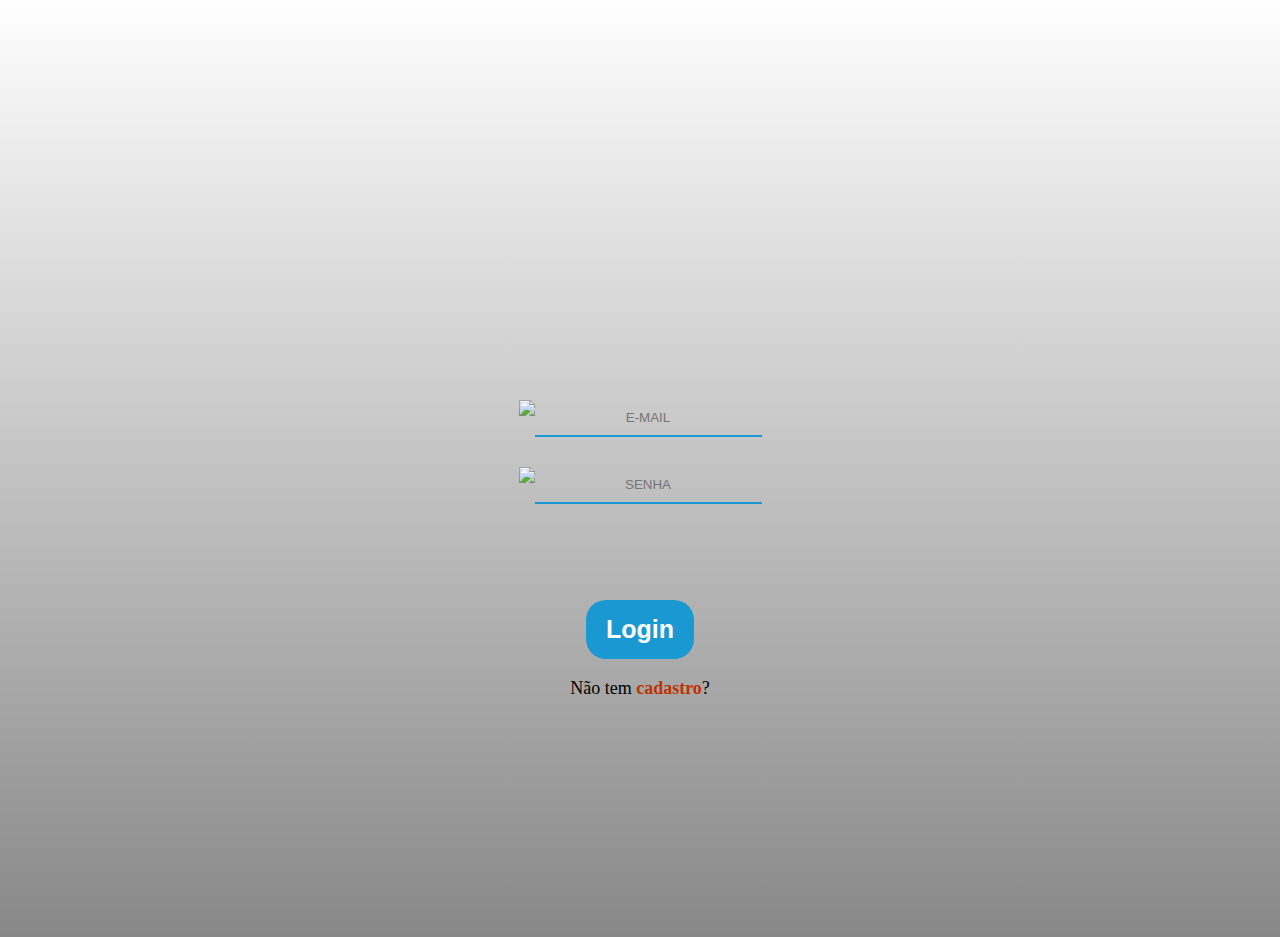
==== index.html @ 2b51e261 "Página de login, css inicial" ====
<!DOCTYPE html>

<html lang="pt-br">
	<head>
		<meta charset="utf-8">
		<title>Página inicial</title>
		<link rel="stylesheet" href="reset.css">
    	<link rel="stylesheet" href="style.css">
	</head>

	<body>

		<main>
			<form>
				<div class="imagem">
				<img src="conecte-se.png">
	          	<input type="email" id="email" class="input-padrao" required placeholder="E-MAIL">
	          	</div>	

	          	<div class="imagem-senha">		
	          	<img src="senha.png">
	          	<input type="password" id="senha" class="input-padrao" required placeholder="SENHA">
				</div>	
				<div id="botao">
					<input type="submit" name="index" value="Login" class="login">
				</div>
				<p>Não tem <em><a href="#">cadastro</a></em>?</p>
			</form>
		</main>


	</body>

</html>
---- style.css ----
body{
	background: #b5b5b5;
	background: linear-gradient(#FEFEFE, #888888);
}

form{
	margin: 400px 40px 0;
	display: flex;
	align-items: center;
	justify-content: center;
	flex-direction: column;
}

.imagem{
	display: inherit;
}

.imagem-senha{
	display: inherit;
}

form img{
	height: 20px;
	display: inline;
}

form label, form legend{
  display: block;
  font-size: 20px;
  margin: 0 0 10px;
}

form p {
	margin: 5px 0 240px;
	font-size: 18px;
}

form a{
	color:#bd3300;
	font-weight: bold;
	text-decoration: none; 
}

.input-padrao{
  display: flex; 
  margin: 0 0 30px;
  padding: 10px 25px;
  width: 80%;
  border-top: none;
  border-right: none;
  border-left:none;
  border-bottom-color:#1998D1;
  text-align: center;
  background: transparent;
}

#botao{
	display: flex;
	align-items: center;
	justify-content: center;
	flex-direction: column;
	min-height: 10vh;
	margin: 50px 50px 0;
}

.login {
	font-size: 25px;
	font-weight: bold;
	padding: 15px 20px;
	background: #1998D1;
	color: white;
	border: none;
	border-radius: 20px;
	transition: 1s all;
	cursor: pointer;
}

.login:hover{
	background: #1477a4;
  	transform:scale(1.2);
}
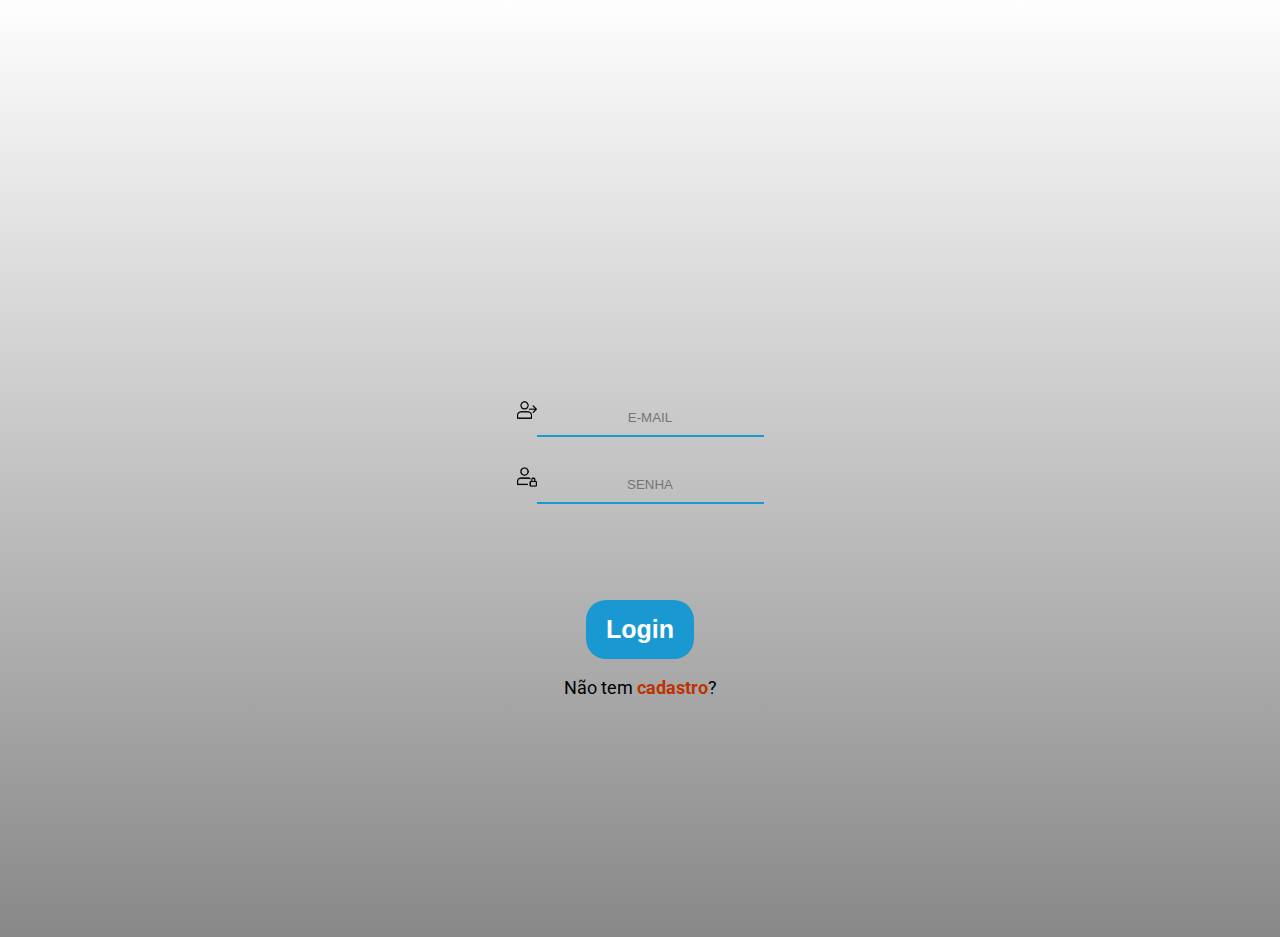
==== commit d3b63255: "Inclusão da fonte Roboto-light" ====
--- a/index.html
+++ b/index.html
@@ -7,6 +7,8 @@
 		<title>Página inicial</title>
 		<link rel="stylesheet" href="reset.css">
     	<link rel="stylesheet" href="style.css">
+    	<link href="https://fonts.googleapis.com/css2?family=Roboto:wght@300&display=swap" rel="stylesheet">
+
 	</head>
 
 	<body>
@@ -14,12 +16,12 @@
 		<main>
 			<form>
 				<div class="imagem">
-				<img src="conecte-se.png">
+				<img src="assets/conecte-se.png">
 	          	<input type="email" id="email" class="input-padrao" required placeholder="E-MAIL">
 	          	</div>	
 
 	          	<div class="imagem-senha">		
-	          	<img src="senha.png">
+	          	<img src="assets/senha.png">
 	          	<input type="password" id="senha" class="input-padrao" required placeholder="SENHA">
 				</div>	
 				<div id="botao">
--- a/style.css
+++ b/style.css
@@ -1,6 +1,7 @@
 body{
 	background: #b5b5b5;
 	background: linear-gradient(#FEFEFE, #888888);
+	font-family: 'Roboto', sans-serif;
 }
 
 form{
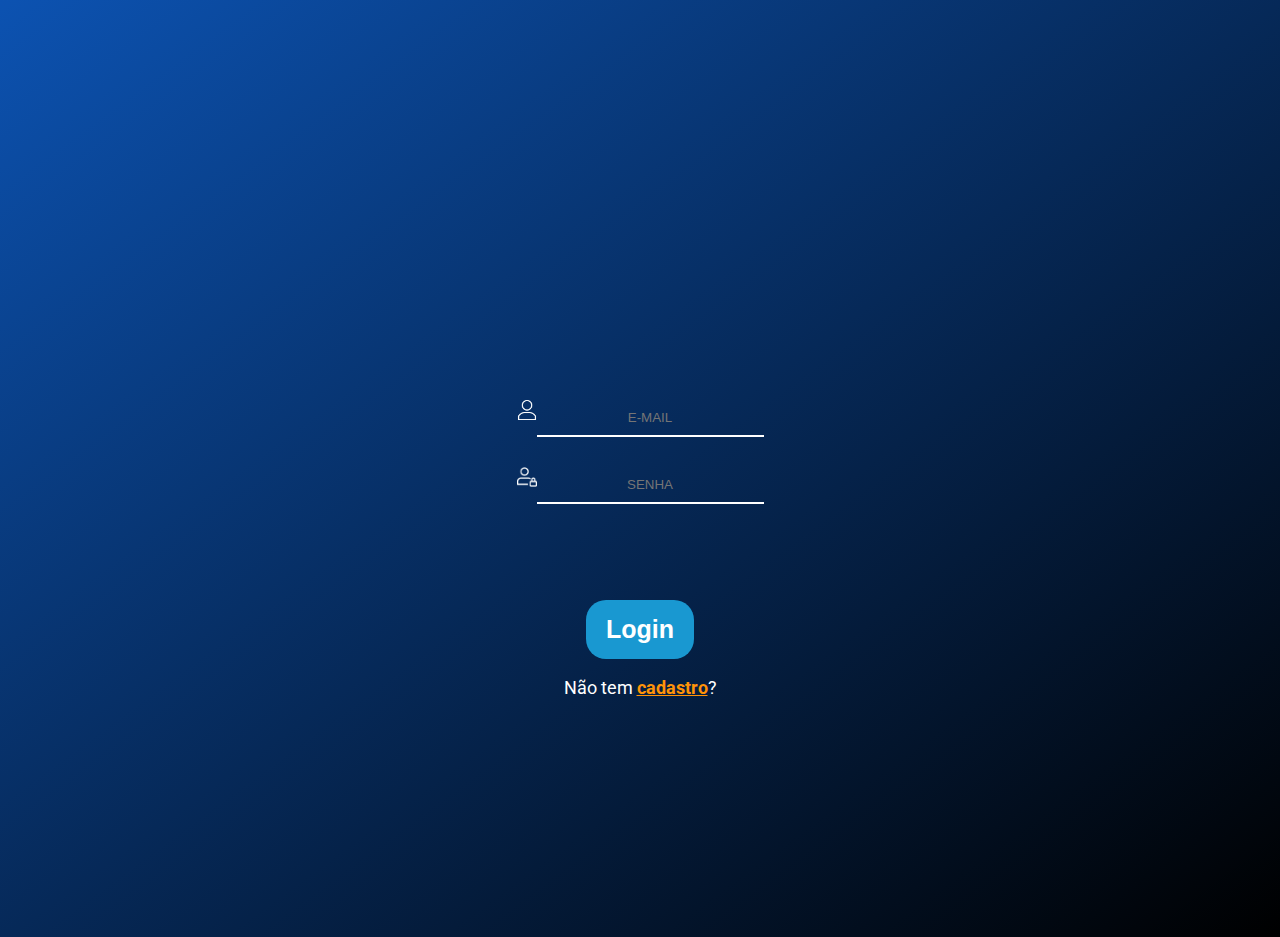
==== commit 0eebe2d4: "Atualização cores e bordas" ====
--- a/index.html
+++ b/index.html
@@ -16,12 +16,12 @@
 		<main>
 			<form>
 				<div class="imagem">
-				<img src="assets/conecte-se.png">
+				<img src="assets/user.png">
 	          	<input type="email" id="email" class="input-padrao" required placeholder="E-MAIL">
 	          	</div>	
 
 	          	<div class="imagem-senha">		
-	          	<img src="assets/senha.png">
+	          	<img src="assets/white.png">
 	          	<input type="password" id="senha" class="input-padrao" required placeholder="SENHA">
 				</div>	
 				<div id="botao">
--- a/style.css
+++ b/style.css
@@ -1,6 +1,6 @@
 body{
 	background: #b5b5b5;
-	background: linear-gradient(#FEFEFE, #888888);
+	background-image: linear-gradient(to bottom right, #034db1f2, #000000);
 	font-family: 'Roboto', sans-serif;
 }
 
@@ -34,12 +34,12 @@
 form p {
 	margin: 5px 0 240px;
 	font-size: 18px;
+	color: white;
 }
 
 form a{
-	color:#bd3300;
-	font-weight: bold;
-	text-decoration: none; 
+	color:#ff9308;
+	font-weight: bold; 
 }
 
 .input-padrao{
@@ -47,12 +47,11 @@
   margin: 0 0 30px;
   padding: 10px 25px;
   width: 80%;
-  border-top: none;
-  border-right: none;
-  border-left:none;
-  border-bottom-color:#1998D1;
+  border: none;
+  border-bottom:2px solid white;
   text-align: center;
   background: transparent;
+  outline: none;
 }
 
 #botao{
@@ -62,6 +61,7 @@
 	flex-direction: column;
 	min-height: 10vh;
 	margin: 50px 50px 0;
+	border:none;
 }
 
 .login {
@@ -80,3 +80,57 @@
 	background: #1477a4;
   	transform:scale(1.2);
 }
+/*--------------------------------cadastro-----------------------------------------------*/
+
+/*body {
+    background-image: linear-gradient(to bottom right, #3facf9, #001f58f2);
+    background-repeat: no-repeat;
+    height: 700px;
+}*/
+
+.container {
+    width: 30%;
+    background-color: white;
+    margin: auto;
+    margin-top: 42px;
+    box-shadow: 0px 4px 16px #455B632E;
+    padding: 19px;
+    border-radius: 14px;
+}
+.container h3 {
+    padding: 10px;
+    text-align: center;
+    font-size: 22pt;
+    color: #647370;
+}
+.container .w33{
+    width: 41%;
+}
+.container input {
+    border: 1px solid #dadada;
+    width: 91%;
+    height: 23px;
+    margin: auto;
+    margin: 5px;
+    padding: 10px;
+    outline: none;
+}
+
+.btn-salvar {
+    margin-top: 11px;
+    width: 96%;
+    margin-left: 6px;
+    height: 41px;
+    border: none;
+    background-color: #4977ef;
+    color: white;
+    cursor: pointer;
+    outline: none;
+    border-radius: 7px;
+}
+
+.btn-salvar:hover{
+    background-color: #2c2ce0;
+}
+
+
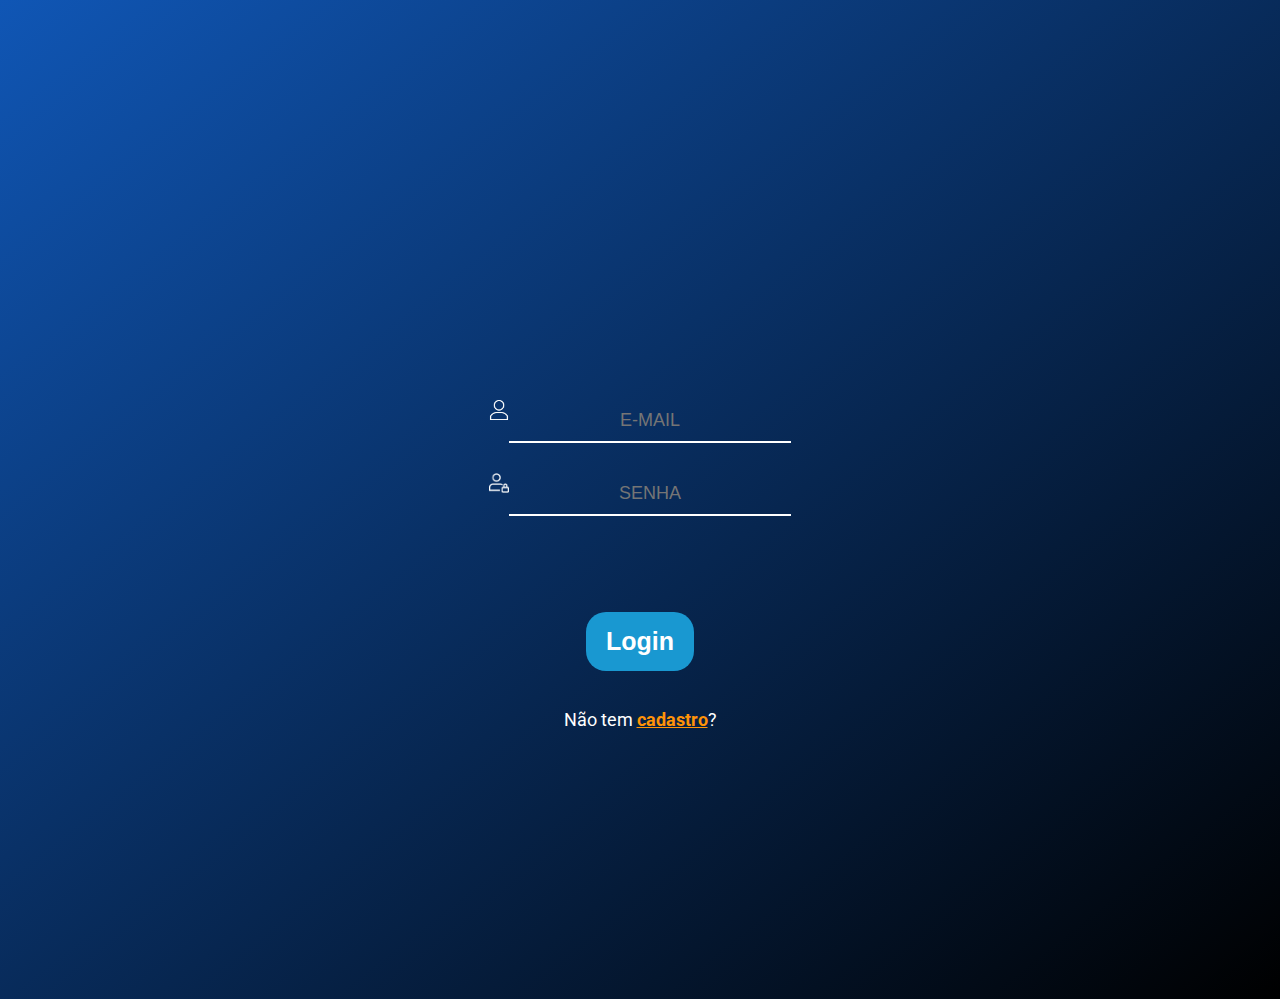
==== commit df1b3a5c: "Login aperfeiçoada, motorista incompleto" ====
--- a/index.html
+++ b/index.html
@@ -34,5 +34,8 @@
 
 	</body>
 
+	<footer>
+    </footer>
+
 </html>
 
--- a/style.css
+++ b/style.css
@@ -1,10 +1,11 @@
 body{
-	background: #b5b5b5;
 	background-image: linear-gradient(to bottom right, #034db1f2, #000000);
 	font-family: 'Roboto', sans-serif;
+	overflow: hidden;
+	margin:245px;
 }
 
-form{
+form {
 	margin: 400px 40px 0;
 	display: flex;
 	align-items: center;
@@ -32,7 +33,7 @@
 }
 
 form p {
-	margin: 5px 0 240px;
+	margin: 25px 0 25px;
 	font-size: 18px;
 	color: white;
 }
@@ -52,6 +53,7 @@
   text-align: center;
   background: transparent;
   outline: none;
+  font-size: 18px;
 }
 
 #botao{
@@ -83,11 +85,14 @@
 /*--------------------------------cadastro-----------------------------------------------*/
 
 /*body {
-    background-image: linear-gradient(to bottom right, #3facf9, #001f58f2);
-    background-repeat: no-repeat;
+   
+	background-repeat: no-repeat;
+	 background-image: linear-gradient(to bottom right, #3facf9, #001f58f2);
     height: 700px;
 }*/
 
+
+/*teste*/
 .container {
     width: 30%;
     background-color: white;
@@ -133,4 +138,6 @@
     background-color: #2c2ce0;
 }
 
-
+ footer{
+ 	background-image: linear-gradient(to bottom right, #034db1f2, #000000);
+ }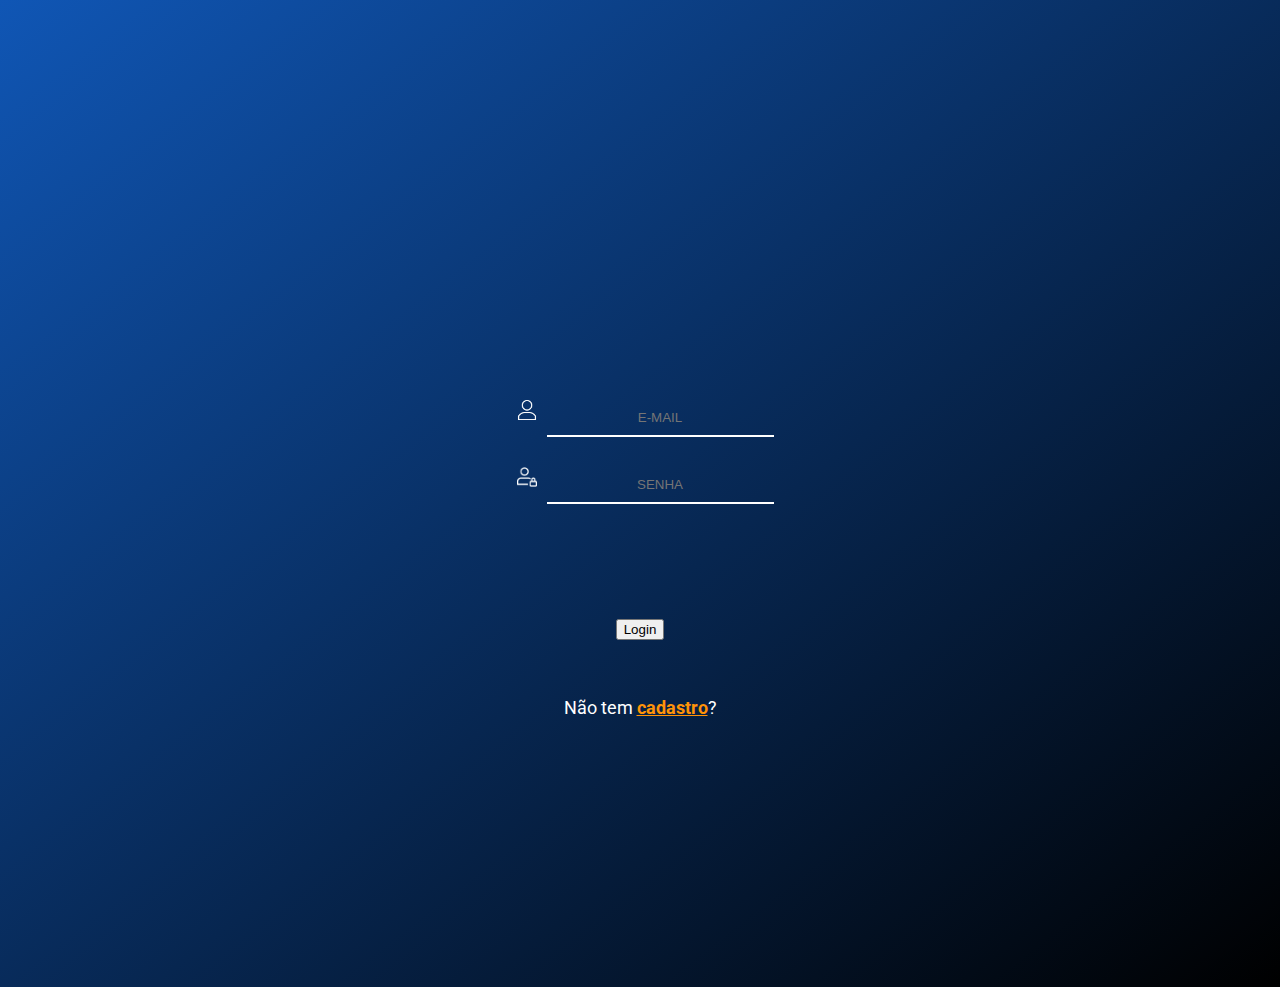
==== commit dde95dd4: "Formulário Criar conta" ====
--- a/index.html
+++ b/index.html
@@ -24,9 +24,11 @@
 	          	<img src="assets/white.png">
 	          	<input type="password" id="senha" class="input-padrao" required placeholder="SENHA">
 				</div>	
+
 				<div id="botao">
-					<input type="submit" name="index" value="Login" class="login">
+					<input type="submit" name="index" value="Login" class="botao">
 				</div>
+
 				<p>Não tem <em><a href="#">cadastro</a></em>?</p>
 			</form>
 		</main>
--- a/style.css
+++ b/style.css
@@ -3,6 +3,7 @@
 	font-family: 'Roboto', sans-serif;
 	overflow: hidden;
 	margin:245px;
+
 }
 
 form {
@@ -24,6 +25,7 @@
 form img{
 	height: 20px;
 	display: inline;
+	margin: 0 10px;
 }
 
 form label, form legend{
@@ -40,7 +42,8 @@
 
 form a{
 	color:#ff9308;
-	font-weight: bold; 
+	font-weight: bold;
+	text-decoration: underline; 
 }
 
 .input-padrao{
@@ -53,7 +56,7 @@
   text-align: center;
   background: transparent;
   outline: none;
-  font-size: 18px;
+
 }
 
 #botao{
@@ -82,17 +85,7 @@
 	background: #1477a4;
   	transform:scale(1.2);
 }
-/*--------------------------------cadastro-----------------------------------------------*/
 
-/*body {
-   
-	background-repeat: no-repeat;
-	 background-image: linear-gradient(to bottom right, #3facf9, #001f58f2);
-    height: 700px;
-}*/
-
-
-/*teste*/
 .container {
     width: 30%;
     background-color: white;
